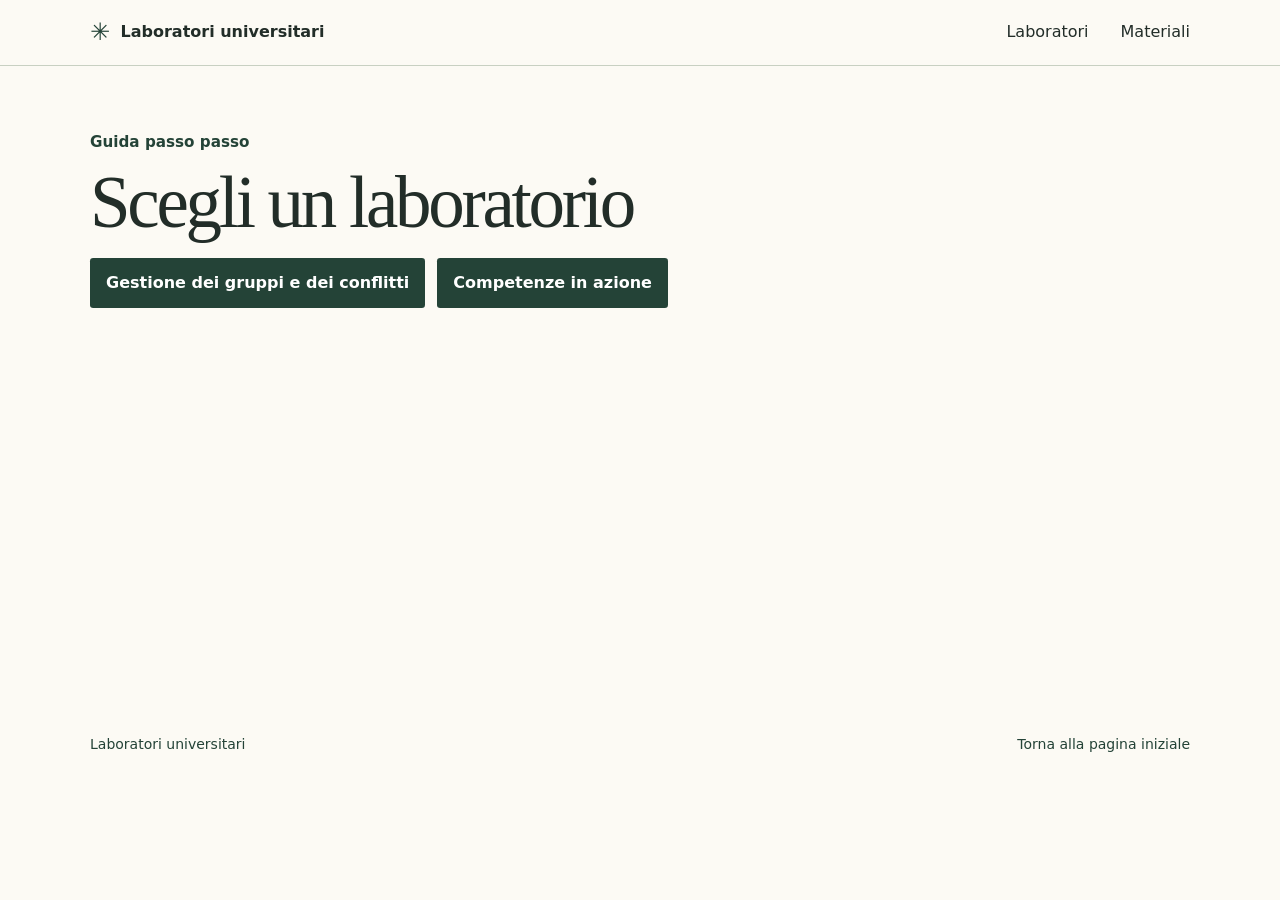
==== guida.html @ 249aa5e1 "Pubblica il sito dei laboratori universitari" ====
<!doctype html>
<html lang="it">
<head>
  <meta charset="utf-8">
  <meta name="viewport" content="width=device-width,initial-scale=1">
  <meta name="description" content="Guida passo passo ai laboratori universitari con Mistral Work e Notion.">
  <title>Guida al laboratorio · Laboratori universitari</title>
  <link rel="stylesheet" href="style.css">
  <script src="prompt-laboratori.js" defer></script>
  <script src="passaggi.js" defer></script>
  <script src="guida.js" defer></script>
</head>
<body>
  <a class="skip" href="#contenuto">Vai al contenuto</a>
  <header class="top">
    <div class="wrap nav">
      <a class="brand" href="./"><span class="mark" aria-hidden="true">✳</span> Laboratori universitari</a>
      <nav aria-label="Navigazione principale">
        <a href="./#laboratori">Laboratori</a>
        <a href="./#materiali">Materiali</a>
      </nav>
    </div>
  </header>
  <main id="contenuto" class="wrap guide" data-guide>
    <noscript><p>Per usare la guida interattiva, attiva JavaScript. Le schede sono disponibili nella <a href="./#materiali">pagina dei materiali</a>.</p></noscript>
    <div class="guide-intro">
      <p class="guide-kicker">Guida passo passo</p>
      <h1 id="guide-title">Scegli un laboratorio</h1>
      <div id="guide-choice">
        <a class="button" href="?laboratorio=conflitti">Gestione dei gruppi e dei conflitti</a>
        <a class="button" href="?laboratorio=competenze">Competenze in azione</a>
      </div>
    </div>
    <form class="guide-card group-form" id="group-form" hidden>
      <h2>Il vostro gruppo</h2>
      <p>Formate un gruppo di massimo quattro persone. Se avete già un gruppo, potete mantenerlo. Scegliete un nome per il gruppo.</p>
      <label for="group-name">Nome del gruppo</label>
      <input id="group-name" name="groupName" type="text" maxlength="60" placeholder="Es. Gruppo Aurora" required>
      <button class="button" type="submit" id="save-group">Inizia il percorso</button>
      <p class="guide-note">Il nome, il passaggio, le spunte e le modifiche ai prompt si salvano in questo browser.</p>
    </form>
    <p class="guide-storage" role="status" id="guide-storage" hidden></p>

    <div id="guide-workspace" hidden>
      <div class="group-strip">
        <div><strong id="active-group"></strong><p class="guide-note" id="check-progress"></p></div>
        <button class="guide-secondary" type="button" id="edit-group">Modifica il nome</button>
      </div>
      <div class="guide-layout">
        <details class="guide-nav" id="guide-nav" open>
          <summary>Passaggi della guida</summary>
          <nav aria-label="Passaggi della guida"><ol id="step-list"></ol></nav>
        </details>
        <section class="guide-card" aria-labelledby="step-title">
          <p class="guide-kicker" id="step-meta"></p>
          <h2 id="step-title" tabindex="-1"></h2>
          <div id="step-content"></div>
          <div class="guide-controls">
            <button class="guide-secondary" type="button" id="step-back">Indietro</button>
            <button class="button" type="button" id="step-next">Avanti</button>
          </div>
        </section>
      </div>
    </div>
  </main>
  <footer class="wrap foot"><span>Laboratori universitari</span><a href="./">Torna alla pagina iniziale</a></footer>
</body>
</html>
---- style.css ----
:root{color-scheme:light;--paper:#fcfaf4;--ink:#222d28;--green:#244337;--pale:#e8eee3;--line:#c8d0c2;--ochre:#f2e2c5;--serif:"Instrument Serif",Georgia,serif;--sans:"Instrument Sans",system-ui,sans-serif}
*{box-sizing:border-box}
html{scroll-behavior:smooth;scroll-padding-top:1rem}
body{margin:0;background:var(--paper);color:var(--ink);font:1rem/1.65 var(--sans)}
a{color:inherit}
a:focus-visible,summary:focus-visible{outline:3px solid #a55220;outline-offset:5px}
.skip{position:absolute;left:.5rem;top:.5rem;padding:.65rem;background:var(--paper);transform:translateY(-200%);z-index:1}
.skip:focus{transform:none}
.wrap{width:min(1100px,calc(100% - 3rem));margin-inline:auto}
.top{border-bottom:1px solid var(--line)}
.nav,.foot{display:flex;justify-content:space-between;align-items:center;gap:1rem;padding-block:1.2rem}
.brand,nav a,.foot a{text-decoration:none}
nav{display:flex;gap:clamp(.7rem,3vw,2rem)}
nav a:hover,.foot a:hover{text-decoration:underline}
.brand{font-weight:700;display:flex;align-items:center;gap:.65rem}
.mark{font-size:1.5rem;color:var(--green);line-height:1}
.hero{background:var(--pale);border-bottom:1px solid var(--line)}
.hero-grid,.submit-grid{display:grid;grid-template-columns:1.8fr 1fr;align-items:center;gap:clamp(2rem,7vw,6rem);padding-block:clamp(2.5rem,7vw,6rem)}
h1,h2,h3{font-family:var(--serif);font-weight:400;line-height:1.06;margin:0}
h1{font-size:clamp(2.65rem,6.4vw,5.55rem);letter-spacing:-.045em}
h1 em{color:var(--green)}
h2{font-size:clamp(2rem,4.5vw,3.65rem);letter-spacing:-.035em}
h3{font-size:clamp(1.6rem,3vw,2.5rem)}
h4{margin:0;font-size:1rem}
p{max-width:67ch}
.hero p{font-size:1.1rem;margin-block:1.4rem}
.button{display:inline-flex;gap:.75rem;align-items:center;background:var(--green);color:white;padding:.75rem 1rem;text-decoration:none;border-radius:.2rem;font-weight:650}
.button:hover{background:#152e24}
.brief{background:var(--paper);border:1px solid var(--line);border-top:4px solid var(--green);padding:.5rem 1.5rem}
.brief dl{margin:0}
.brief dl div{padding:1rem 0}
.brief dl div+div{border-top:1px solid var(--line)}
.brief dt{font-size:.85rem;font-weight:650}
.brief dd{margin:0;font-family:var(--serif);font-size:1.5rem}
.workshops{padding-block:clamp(2.5rem,6vw,5rem)}
.workshops>h2{margin-bottom:1.5rem}
.lesson{border:1px solid var(--line);margin-bottom:1.25rem}
.lesson-head{padding:clamp(1.2rem,3vw,2rem);background:var(--pale);border-bottom:1px solid var(--line)}
.second .lesson-head{background:var(--ochre)}
.lesson-head p,.lesson-body p{margin:.5rem 0 0}
.lesson-body{padding:clamp(1.2rem,3vw,2rem)}
details{margin-top:1.25rem;border-top:1px solid var(--line);padding-top:1rem}
summary{cursor:pointer;font-weight:700;color:var(--green);width:fit-content}
summary:hover{text-decoration:underline}
.worksheet{max-width:75ch}
.worksheet ol{padding-left:1.4rem;margin-bottom:0}
.worksheet li+li{margin-top:.6rem}
.submission{background:var(--pale);border-block:1px solid var(--line)}
.submit-grid{grid-template-columns:1fr 1fr;align-items:start}
.notes h3{font-size:1.65rem}
.notes p:last-child,.address{margin-bottom:0}
.address,.foot{font-size:.875rem}
.foot{color:var(--green)}
@media(max-width:690px){.hero-grid,.submit-grid{grid-template-columns:1fr}.nav{align-items:flex-start;flex-direction:column}.wrap{width:calc(100% - 2rem)}}
@media(prefers-reduced-motion:reduce){html{scroll-behavior:auto}}
.phase-heading{margin-top:1.5rem}
.phases,.project-tasks{margin:0.65rem 0 0;max-width:75ch}
.phases div,.project-tasks div{display:grid;grid-template-columns:8rem 1fr;gap:.75rem;padding:.6rem 0;border-top:1px solid var(--line)}
.phases dt,.project-tasks dt{font-weight:700;color:var(--green)}
.phases dd,.project-tasks dd{margin:0}
.worksheet blockquote{margin:.65rem 0 0;padding:1rem;border-left:3px solid var(--green);background:var(--pale)}
.lesson-body .word-link{margin-top:1rem}
@media(max-width:480px){.phases div,.project-tasks div{grid-template-columns:1fr;gap:.15rem}}
.checklist{min-inline-size:0;max-width:75ch;margin:1.75rem 0 0;padding:.75rem 1rem 1rem;border:1px solid var(--line);background:var(--pale)}
.checklist legend{padding-inline:.35rem;color:var(--green);font-weight:700}
.checklist label{display:flex;align-items:flex-start;gap:.65rem;padding:.5rem 0;cursor:pointer}
.checklist label+label{border-top:1px solid var(--line)}
.checklist label:first-of-type{margin-top:.5rem}
.checklist input{flex:none;width:1.15rem;height:1.15rem;margin:.22rem 0 0;accent-color:var(--green)}
.checklist input:focus-visible{outline:3px solid #a55220;outline-offset:3px}
.submission-details{font-size:1.65rem;margin-top:1.5rem}

.shared-materials{margin-top:2rem;border:1px solid var(--line);border-radius:.25rem;background:white}
.shared-materials ul{margin:1rem 0 0;padding-left:1.25rem}
.shared-materials li+li{margin-top:.35rem}

[hidden]{display:none!important}
button,input{font:inherit}
button:focus-visible,input:focus-visible,.guide h2:focus-visible{outline:3px solid #a55220;outline-offset:4px}
button.button{border:0;cursor:pointer}
.hero-side{display:grid;gap:1rem;min-width:0}
.site-access{display:grid;justify-items:start;gap:1rem;padding:1.15rem 1.5rem;border:1px solid var(--line);background:white}
.site-access img{display:block;width:min(200px,100%);height:auto;image-rendering:pixelated}
.site-access h2{font-family:var(--sans);font-weight:700;font-size:1.15rem;letter-spacing:0;line-height:1.25}
.hero .site-access p{font-size:.95rem;margin:.4rem 0}
.site-address{font-size:.96rem;overflow-wrap:anywhere;color:var(--green);font-weight:700}
.hero-side .brief div{padding:.55rem 0}
.hero-side .brief dd{font-size:1.25rem}
.hero-grid{align-items:start}
.guide-link{margin-top:1rem}
.guide{padding-block:clamp(2rem,5vw,4.5rem);min-height:72vh}
.guide-intro{margin-bottom:1.6rem}
.guide h1{font-size:clamp(2.35rem,5.7vw,4.6rem)}
.guide h2{font-size:clamp(1.7rem,3.8vw,2.8rem);overflow-wrap:anywhere}
.guide-kicker{color:var(--green);font-weight:700;font-size:.95rem;margin:0 0 .6rem}
#guide-choice,.guide-links,.guide-controls{display:flex;align-items:center;flex-wrap:wrap;gap:.75rem}
#guide-choice{margin-top:1rem}
.guide-card{background:white;border:1px solid var(--line);border-top:4px solid var(--green);padding:clamp(1rem,3.6vw,2.4rem);min-width:0}
.group-form{max-width:650px}
.group-form label{display:block;font-weight:700;margin:1rem 0 .35rem}
.group-form input{display:block;width:100%;max-width:29rem;margin:0 0 1rem;padding:.65rem .8rem;border:1px solid #66766d;border-radius:.2rem;color:var(--ink);background:white}
.guide-note{font-size:.9rem;color:#3b5449;margin:.55rem 0 0}
.guide-storage{padding:.65rem 1rem;border-left:3px solid #a55220;background:var(--ochre)}
.group-strip{display:flex;justify-content:space-between;align-items:center;gap:.75rem;flex-wrap:wrap;padding:.85rem 1rem;background:var(--pale);margin-bottom:1rem}
.group-strip strong{overflow-wrap:anywhere}
.group-strip p{margin:0}
.guide-layout{display:grid;grid-template-columns:minmax(180px,1fr) minmax(0,3fr);gap:1rem;align-items:start}
.guide-nav{background:var(--paper);border:1px solid var(--line);margin:0;padding:.75rem;min-width:0}
.guide-nav ol{display:grid;gap:.3rem;list-style:none;padding:0;margin:.6rem 0 0}
.guide-nav button{font:inherit;text-align:left;display:block;width:100%;border:1px solid transparent;background:transparent;color:var(--green);padding:.45rem;border-radius:.2rem;cursor:pointer}
.guide-nav button:hover,.guide-nav button[aria-current]{background:var(--pale);border-color:var(--line)}
.guide-nav button[aria-current]{font-weight:700}
.guide-actions{padding-left:1.35rem;margin:1.1rem 0}
.guide-actions li+li{margin-top:.45rem}
.guide-suggestion{display:flex;gap:.25rem .75rem;flex-wrap:wrap;padding:.55rem .75rem;background:var(--pale);overflow-wrap:anywhere}
.guide-prompt{margin-top:1.3rem;padding:1rem;background:var(--pale);border-left:3px solid var(--green);overflow-wrap:anywhere}
.guide-prompt h3{font:700 1.04rem/1.4 var(--sans)}
.guide-prompt blockquote{margin:.65rem 0 1rem;white-space:pre-wrap}
.guide-prompt .guide-note{display:inline-block;margin-left:.5rem}
.guide-secondary{display:inline-flex;align-items:center;padding:.55rem .75rem;border:1px solid var(--line);background:white;color:var(--green);text-decoration:none;font-weight:650;border-radius:.2rem;cursor:pointer}
.guide-secondary:hover{background:var(--pale)}
.guide-secondary:disabled{opacity:.5;cursor:default}
.guide-controls{margin-top:1.25rem;justify-content:space-between}
.guide-summary{display:grid;gap:.35rem;padding:0;list-style:none;margin:1.25rem 0}
.guide-summary li{display:grid;grid-template-columns:7.25rem 1fr;align-items:center;gap:.55rem}
.guide-summary button{justify-self:start}
.guide-email{margin-top:.4rem}
@media (max-width:760px){
  .guide-layout{grid-template-columns:1fr}
}

.guide-prompt .prompt-hint{display:block;margin:.4rem 0 .65rem}
.guide-prompt textarea{display:block;width:100%;padding:.7rem .8rem;margin:0 0 .8rem;border:1px solid #66766d;border-radius:.2rem;background:white;color:var(--ink);font:inherit;resize:vertical}
.guide-prompt textarea:focus-visible{outline:3px solid #a55220;outline-offset:4px}
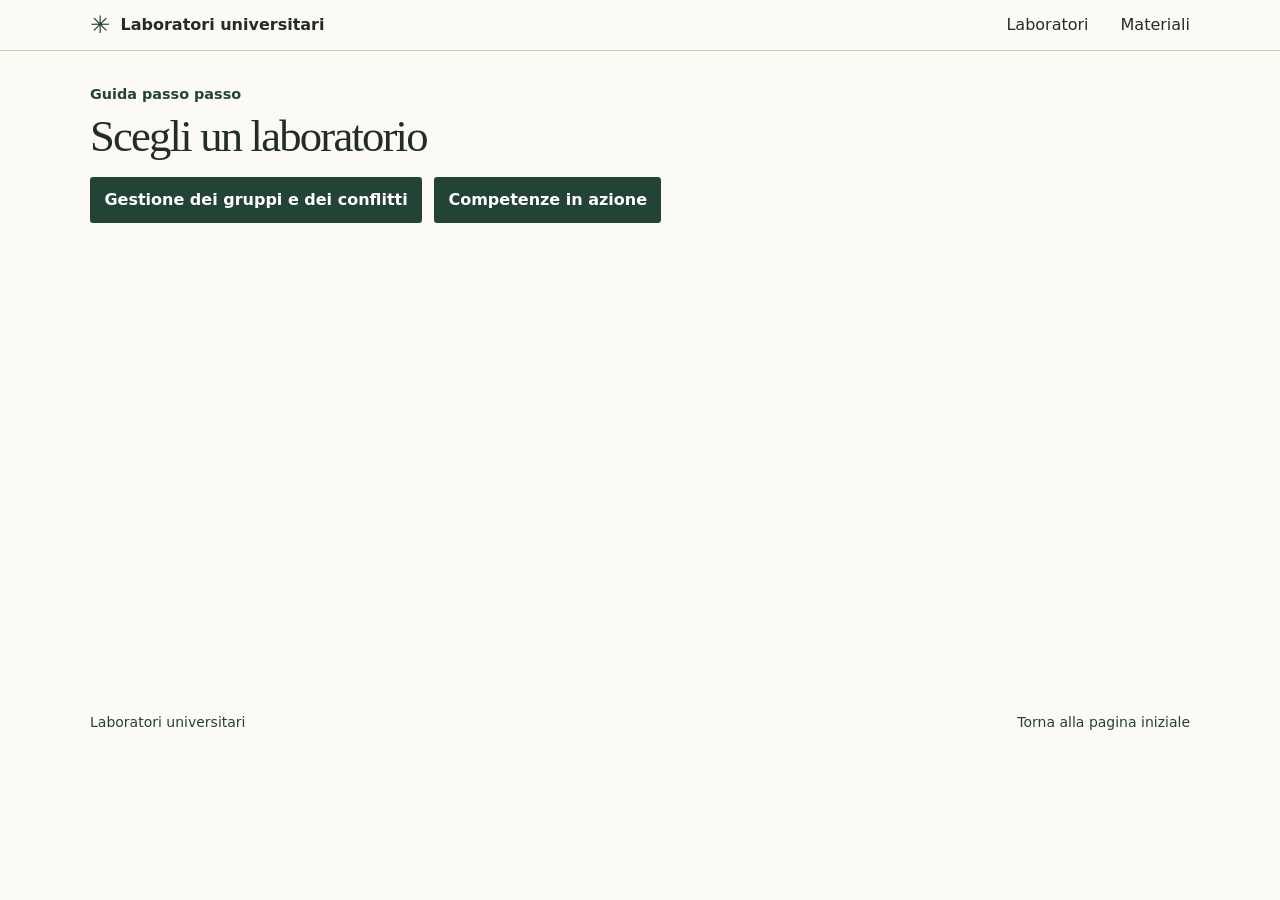
==== commit bbd54b83: "Riequilibra le proporzioni del sito e della guida" ====
--- a/guida.html
+++ b/guida.html
@@ -5,7 +5,7 @@
   <meta name="viewport" content="width=device-width,initial-scale=1">
   <meta name="description" content="Guida passo passo ai laboratori universitari con Mistral Work e Notion.">
   <title>Guida al laboratorio · Laboratori universitari</title>
-  <link rel="stylesheet" href="style.css">
+  <link rel="stylesheet" href="style.css?v=2">
   <script src="prompt-laboratori.js" defer></script>
   <script src="passaggi.js" defer></script>
   <script src="guida.js" defer></script>
--- a/style.css
+++ b/style.css
@@ -1,44 +1,44 @@
 :root{color-scheme:light;--paper:#fcfaf4;--ink:#222d28;--green:#244337;--pale:#e8eee3;--line:#c8d0c2;--ochre:#f2e2c5;--serif:"Instrument Serif",Georgia,serif;--sans:"Instrument Sans",system-ui,sans-serif}
 *{box-sizing:border-box}
 html{scroll-behavior:smooth;scroll-padding-top:1rem}
-body{margin:0;background:var(--paper);color:var(--ink);font:1rem/1.65 var(--sans)}
+body{margin:0;background:var(--paper);color:var(--ink);font:1rem/1.55 var(--sans)}
 a{color:inherit}
 a:focus-visible,summary:focus-visible{outline:3px solid #a55220;outline-offset:5px}
 .skip{position:absolute;left:.5rem;top:.5rem;padding:.65rem;background:var(--paper);transform:translateY(-200%);z-index:1}
 .skip:focus{transform:none}
 .wrap{width:min(1100px,calc(100% - 3rem));margin-inline:auto}
 .top{border-bottom:1px solid var(--line)}
-.nav,.foot{display:flex;justify-content:space-between;align-items:center;gap:1rem;padding-block:1.2rem}
+.nav,.foot{display:flex;justify-content:space-between;align-items:center;gap:.8rem;padding-block:.8rem}
 .brand,nav a,.foot a{text-decoration:none}
 nav{display:flex;gap:clamp(.7rem,3vw,2rem)}
 nav a:hover,.foot a:hover{text-decoration:underline}
 .brand{font-weight:700;display:flex;align-items:center;gap:.65rem}
 .mark{font-size:1.5rem;color:var(--green);line-height:1}
 .hero{background:var(--pale);border-bottom:1px solid var(--line)}
-.hero-grid,.submit-grid{display:grid;grid-template-columns:1.8fr 1fr;align-items:center;gap:clamp(2rem,7vw,6rem);padding-block:clamp(2.5rem,7vw,6rem)}
-h1,h2,h3{font-family:var(--serif);font-weight:400;line-height:1.06;margin:0}
-h1{font-size:clamp(2.65rem,6.4vw,5.55rem);letter-spacing:-.045em}
+.hero-grid,.submit-grid{display:grid;gap:clamp(1.25rem,4vw,3rem);padding-block:clamp(1.2rem,3.3vw,3rem)}
+.hero-grid{grid-template-columns:minmax(0,1fr) minmax(238px,280px);align-items:center}
+h1,h2,h3{font-family:var(--serif);font-weight:400;line-height:1.1;margin:0}
+h1{font-size:clamp(1.75rem,1.2rem + 2.65vw,3.8rem);letter-spacing:-.04em;text-wrap:balance}
 h1 em{color:var(--green)}
-h2{font-size:clamp(2rem,4.5vw,3.65rem);letter-spacing:-.035em}
-h3{font-size:clamp(1.6rem,3vw,2.5rem)}
+h2{font-size:clamp(1.65rem,1.25rem + 1.2vw,2.55rem);letter-spacing:-.035em}
+h3{font-size:clamp(1.35rem,1.1rem + .85vw,2rem)}
 h4{margin:0;font-size:1rem}
 p{max-width:67ch}
-.hero p{font-size:1.1rem;margin-block:1.4rem}
-.button{display:inline-flex;gap:.75rem;align-items:center;background:var(--green);color:white;padding:.75rem 1rem;text-decoration:none;border-radius:.2rem;font-weight:650}
+.hero-copy>p{margin-block:.85rem 1rem}
+.button{display:inline-flex;gap:.75rem;align-items:center;background:var(--green);color:white;padding:.65rem .9rem;text-decoration:none;border-radius:.2rem;font-weight:650}
 .button:hover{background:#152e24}
-.brief{background:var(--paper);border:1px solid var(--line);border-top:4px solid var(--green);padding:.5rem 1.5rem}
-.brief dl{margin:0}
-.brief dl div{padding:1rem 0}
-.brief dl div+div{border-top:1px solid var(--line)}
+.brief{margin-top:1.2rem;padding-top:.8rem;border-top:1px solid var(--line)}
+.brief dl{display:flex;flex-wrap:wrap;gap:.4rem 1.35rem;margin:0}
 .brief dt{font-size:.85rem;font-weight:650}
-.brief dd{margin:0;font-family:var(--serif);font-size:1.5rem}
-.workshops{padding-block:clamp(2.5rem,6vw,5rem)}
-.workshops>h2{margin-bottom:1.5rem}
+.brief dd{margin:0;font-weight:650}
+.brief p{font-size:.875rem;margin:.45rem 0 0;color:var(--green)}
+.workshops{padding-block:clamp(1.5rem,3.6vw,3rem)}
+.workshops>h2{margin-bottom:.9rem}
 .lesson{border:1px solid var(--line);margin-bottom:1.25rem}
-.lesson-head{padding:clamp(1.2rem,3vw,2rem);background:var(--pale);border-bottom:1px solid var(--line)}
+.lesson-head{padding:clamp(1rem,2.3vw,1.6rem);background:var(--pale);border-bottom:1px solid var(--line)}
 .second .lesson-head{background:var(--ochre)}
 .lesson-head p,.lesson-body p{margin:.5rem 0 0}
-.lesson-body{padding:clamp(1.2rem,3vw,2rem)}
+.lesson-body{padding:clamp(1rem,2.3vw,1.6rem)}
 details{margin-top:1.25rem;border-top:1px solid var(--line);padding-top:1rem}
 summary{cursor:pointer;font-weight:700;color:var(--green);width:fit-content}
 summary:hover{text-decoration:underline}
@@ -46,12 +46,16 @@
 .worksheet ol{padding-left:1.4rem;margin-bottom:0}
 .worksheet li+li{margin-top:.6rem}
 .submission{background:var(--pale);border-block:1px solid var(--line)}
-.submit-grid{grid-template-columns:1fr 1fr;align-items:start}
-.notes h3{font-size:1.65rem}
+.submit-grid{grid-template-columns:repeat(2,minmax(0,1fr));align-items:start}
+.notes h3{font-size:1.4rem}
 .notes p:last-child,.address{margin-bottom:0}
 .address,.foot{font-size:.875rem}
 .foot{color:var(--green)}
-@media(max-width:690px){.hero-grid,.submit-grid{grid-template-columns:1fr}.nav{align-items:flex-start;flex-direction:column}.wrap{width:calc(100% - 2rem)}}
+@media(max-width:690px){
+  .hero-grid,.submit-grid{grid-template-columns:1fr}
+  .nav{align-items:flex-start;flex-wrap:wrap;gap:.4rem .8rem}
+  .wrap{width:calc(100% - 2rem)}
+}
 @media(prefers-reduced-motion:reduce){html{scroll-behavior:auto}}
 .phase-heading{margin-top:1.5rem}
 .phases,.project-tasks{margin:0.65rem 0 0;max-width:75ch}
@@ -68,7 +72,7 @@
 .checklist label:first-of-type{margin-top:.5rem}
 .checklist input{flex:none;width:1.15rem;height:1.15rem;margin:.22rem 0 0;accent-color:var(--green)}
 .checklist input:focus-visible{outline:3px solid #a55220;outline-offset:3px}
-.submission-details{font-size:1.65rem;margin-top:1.5rem}
+.submission-details{font-size:1.4rem;margin-top:1.15rem}
 
 .shared-materials{margin-top:2rem;border:1px solid var(--line);border-radius:.25rem;background:white}
 .shared-materials ul{margin:1rem 0 0;padding-left:1.25rem}
@@ -78,30 +82,27 @@
 button,input{font:inherit}
 button:focus-visible,input:focus-visible,.guide h2:focus-visible{outline:3px solid #a55220;outline-offset:4px}
 button.button{border:0;cursor:pointer}
-.hero-side{display:grid;gap:1rem;min-width:0}
-.site-access{display:grid;justify-items:start;gap:1rem;padding:1.15rem 1.5rem;border:1px solid var(--line);background:white}
-.site-access img{display:block;width:min(200px,100%);height:auto;image-rendering:pixelated}
+.site-access{display:grid;gap:.65rem;padding:.9rem 1rem;border:1px solid var(--line);background:white;min-width:0}
+.site-access>a{justify-self:center}
+.site-access img{display:block;width:min(220px,100%);height:auto;image-rendering:pixelated}
 .site-access h2{font-family:var(--sans);font-weight:700;font-size:1.15rem;letter-spacing:0;line-height:1.25}
-.hero .site-access p{font-size:.95rem;margin:.4rem 0}
+.site-access h2{margin-bottom:.35rem}
 .site-address{font-size:.96rem;overflow-wrap:anywhere;color:var(--green);font-weight:700}
-.hero-side .brief div{padding:.55rem 0}
-.hero-side .brief dd{font-size:1.25rem}
-.hero-grid{align-items:start}
 .guide-link{margin-top:1rem}
-.guide{padding-block:clamp(2rem,5vw,4.5rem);min-height:72vh}
-.guide-intro{margin-bottom:1.6rem}
-.guide h1{font-size:clamp(2.35rem,5.7vw,4.6rem)}
-.guide h2{font-size:clamp(1.7rem,3.8vw,2.8rem);overflow-wrap:anywhere}
-.guide-kicker{color:var(--green);font-weight:700;font-size:.95rem;margin:0 0 .6rem}
+.guide{padding-block:clamp(1.15rem,2.5vw,2.4rem);min-height:72vh}
+.guide-intro{margin-bottom:1rem}
+.guide h1{font-size:clamp(1.8rem,1.35rem + 1.8vw,2.8rem);text-wrap:wrap}
+.guide h2{font-size:clamp(1.45rem,1.2rem + 1vw,2.1rem);overflow-wrap:anywhere}
+.guide-kicker{color:var(--green);font-weight:700;font-size:.9rem;margin:0 0 .4rem}
 #guide-choice,.guide-links,.guide-controls{display:flex;align-items:center;flex-wrap:wrap;gap:.75rem}
 #guide-choice{margin-top:1rem}
-.guide-card{background:white;border:1px solid var(--line);border-top:4px solid var(--green);padding:clamp(1rem,3.6vw,2.4rem);min-width:0}
+.guide-card{background:white;border:1px solid var(--line);border-top:4px solid var(--green);padding:clamp(.9rem,2vw,1.5rem);min-width:0}
 .group-form{max-width:650px}
 .group-form label{display:block;font-weight:700;margin:1rem 0 .35rem}
 .group-form input{display:block;width:100%;max-width:29rem;margin:0 0 1rem;padding:.65rem .8rem;border:1px solid #66766d;border-radius:.2rem;color:var(--ink);background:white}
 .guide-note{font-size:.9rem;color:#3b5449;margin:.55rem 0 0}
 .guide-storage{padding:.65rem 1rem;border-left:3px solid #a55220;background:var(--ochre)}
-.group-strip{display:flex;justify-content:space-between;align-items:center;gap:.75rem;flex-wrap:wrap;padding:.85rem 1rem;background:var(--pale);margin-bottom:1rem}
+.group-strip{display:flex;justify-content:space-between;align-items:center;gap:.75rem;flex-wrap:wrap;padding:.6rem .85rem;background:var(--pale);margin-bottom:.75rem}
 .group-strip strong{overflow-wrap:anywhere}
 .group-strip p{margin:0}
 .guide-layout{display:grid;grid-template-columns:minmax(180px,1fr) minmax(0,3fr);gap:1rem;align-items:start}
@@ -110,17 +111,17 @@
 .guide-nav button{font:inherit;text-align:left;display:block;width:100%;border:1px solid transparent;background:transparent;color:var(--green);padding:.45rem;border-radius:.2rem;cursor:pointer}
 .guide-nav button:hover,.guide-nav button[aria-current]{background:var(--pale);border-color:var(--line)}
 .guide-nav button[aria-current]{font-weight:700}
-.guide-actions{padding-left:1.35rem;margin:1.1rem 0}
+.guide-actions{padding-left:1.35rem;margin:.85rem 0}
 .guide-actions li+li{margin-top:.45rem}
 .guide-suggestion{display:flex;gap:.25rem .75rem;flex-wrap:wrap;padding:.55rem .75rem;background:var(--pale);overflow-wrap:anywhere}
-.guide-prompt{margin-top:1.3rem;padding:1rem;background:var(--pale);border-left:3px solid var(--green);overflow-wrap:anywhere}
+.guide-prompt{margin-top:1rem;padding:.8rem;background:var(--pale);border-left:3px solid var(--green);overflow-wrap:anywhere}
 .guide-prompt h3{font:700 1.04rem/1.4 var(--sans)}
 .guide-prompt blockquote{margin:.65rem 0 1rem;white-space:pre-wrap}
 .guide-prompt .guide-note{display:inline-block;margin-left:.5rem}
 .guide-secondary{display:inline-flex;align-items:center;padding:.55rem .75rem;border:1px solid var(--line);background:white;color:var(--green);text-decoration:none;font-weight:650;border-radius:.2rem;cursor:pointer}
 .guide-secondary:hover{background:var(--pale)}
 .guide-secondary:disabled{opacity:.5;cursor:default}
-.guide-controls{margin-top:1.25rem;justify-content:space-between}
+.guide-controls{margin-top:1rem;justify-content:space-between}
 .guide-summary{display:grid;gap:.35rem;padding:0;list-style:none;margin:1.25rem 0}
 .guide-summary li{display:grid;grid-template-columns:7.25rem 1fr;align-items:center;gap:.55rem}
 .guide-summary button{justify-self:start}
@@ -132,3 +133,14 @@
 .guide-prompt .prompt-hint{display:block;margin:.4rem 0 .65rem}
 .guide-prompt textarea{display:block;width:100%;padding:.7rem .8rem;margin:0 0 .8rem;border:1px solid #66766d;border-radius:.2rem;background:white;color:var(--ink);font:inherit;resize:vertical}
 .guide-prompt textarea:focus-visible{outline:3px solid #a55220;outline-offset:4px}
+
+@media(max-width:690px){
+  .site-access{grid-template-columns:minmax(90px,128px) minmax(0,1fr);align-items:center}
+  .brief dl{display:grid;grid-template-columns:repeat(3,minmax(0,1fr));gap:.5rem}
+  .brief dd{font-size:.875rem;line-height:1.3}
+  .hero-copy>p{margin-block:.65rem .8rem}
+  .site-access h2{font-size:1rem}
+}
+@media(max-width:360px){
+  .site-access{grid-template-columns:minmax(76px,96px) minmax(0,1fr);padding:.65rem}
+}
